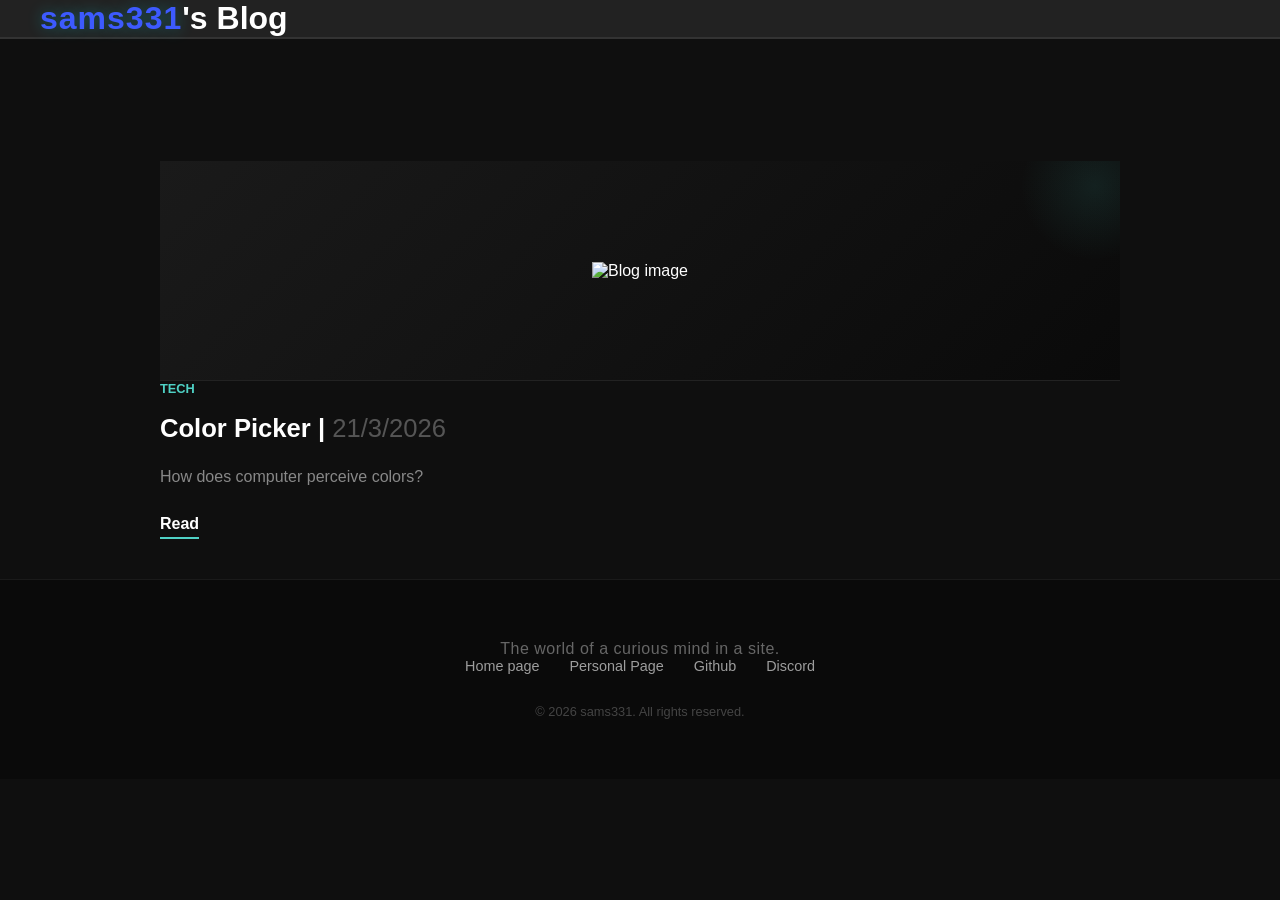
==== blogs/index.html @ 9d0912e8 "Commited using commit.sh" ====
<!DOCTYPE html>
<html lang="id">
<head>
	<meta charset="UTF-8">
	<meta name="viewport" content="width=device-width, initial-scale=1.0">
	<title>sams331's Blog | Blogs</title>
	<link rel="stylesheet" href="../styles.css">
</head>
<body>
	<header>
	<h1><span class="sams331">sams331</span>'s Blog</h1>
	</header>
	<blog-container>
	    <blog-grid>
        <!-- Card 1 -->
        <blog-card>
            <blog-image><img src="e.jpg" alt="Blog image"></blog-image>
            <blog-info>
                <blog-tag>Tech</blog-tag>
                <blog-name>Color Picker | <span class="date">21/3/2026</span></blog-name>
                <blog-excerpt>How does computer perceive colors?</blog-excerpt>
                <blog-action onclick="window.location.href='/blog/blogs/2026/03/21/color-picker.html'">Read</blog-action>
            </blog-info>
        </blog-card>
        
    </blog-grid>
    </blog-container>
		<footer-main-container>
		<footer-tagline>
			<p>The world of a curious mind in a site.</p>
		</footer-tagline>
		<footer-links>
			<a class="footer-link" href="https://sams331.github.io/blog">Home page</a>
			<a class="footer-link" target="_blank" rel="noopener noreferrer" href="https://sams331.github.io/">Personal Page</a>
			<a class="footer-link" target="_blank" rel="noopener noreferrer" href="https://github.com/sams331">Github</a>
			<a class="footer-link" target="_blank" rel="noopener noreferrer" href="https://discord.com/users/971970343675760650">Discord</a>
		</footer-links>
		<footer-copyright>
			<p>&copy; <span id="yr"></span> sams331. All rights reserved.</p>
		</footer-copyright>
	</footer-main-container>
	<script>
	let year = document.getElementById('yr')
	year.textContent = new Date().getFullYear()
	</script>
</body>
</html>
---- styles.css ----
@import url('https://googleapis.com');

html {
	font-family: "Montserrat", sans-serif;
	color: white;
}

* {
	margin: 0;
	padding: 0;
}
body {
    background-color: #0F0F0F;
    display: flex;
    flex-direction: column;
    justify-content: center;
    align-items: center;
    min-height: 100vh;        
    width: 100%;
}

header {
    width: 100%;
    display: flex;
    justify-content: left;
    text-align: left;
    position: fixed;
    top: 0;            /* Menempel ke paling atas */
    left: 0;           /* Menempel ke kiri */
    z-index: 100;
    background: #222222;
    border-bottom: 2px solid #333333;
    padding: 0 40px; /* Memberi jarak dari kiri & kanan */
}

mainpage-content {
    width: 80vw;
    min-height: 80vh; /* Gunakan min-height agar bisa memanjang jika konten penuh */
    background-color: #111;
    border: 1px solid #222;
    border-radius: 30px;
    margin: 120px 0 60px 0; /* Jarak atas (agar tidak nabrak header) dan bawah */
    display: flex;
    flex-direction: column;
    justify-content: center;
    align-items: center;
    padding: 40px; /* Ruang dalam agar teks tidak mepet pinggir kotak */
    box-sizing: border-box;
    gap: 50px;
}

/* Judul Besar */
h1.welcome {
    font-size: clamp(2rem, 10vw, 5rem);
    margin: 0;
    color: #ffffff;
}

p.welcome {
    font-size: 1.5rem;
    color: #a0a0a0;
    margin-top: 10px;
}

button.wlcm {
    display: inline-block;
    padding: 14px 40px;
    background-color: #fff;
    color: #000;
    text-decoration: none;
    border-radius: 30px;
    font-weight: 700;
    font-size: 1.1rem;
    margin-top: 20px;
    transition: 0.3s;
    cursor: pointer;
}

button.wlcm:hover {
    background-color: #e0e0e0;
    transform: translateY(-3px);
}

span.sams331 {
	font-weight: 900;
    letter-spacing: 1px;
    color: #3d5afe; 
    text-shadow: 0 0 15px rgba(0, 245, 255, 0.3);
    transition: 0.3s;
}


span.sams331:hover {
    text-shadow: 0 0 25px rgba(0, 245, 255, 0.6);
    filter: brightness(1.2);
}

.welcome-container {
    display: flex;
    flex-direction: column;
    justify-content: center;
    align-items: center; /* Memastikan semua anak elemen di tengah */
    text-align: center;
}

.typewriter {
    display: block;
    width: 12ch; /* Sesuai jumlah karakter "sams331_logs" */
    margin: 0 auto 20px auto; /* Margin auto kiri-kanan agar tetap di tengah */
    overflow: hidden; 
    white-space: nowrap; 
    border-right: 3px solid #4FD1C5; 
    font-size: 5rem; 
    font-weight: 900;
    letter-spacing: 0;
    
    /* Tambahkan ini agar teks ngetik dari tengah */
    text-align: center; 

    animation: 
      typing 2s steps(12, end), 
      blink-caret .75s step-end 5 forwards;
}

@keyframes typing {
  from { width: 0 }
  to { width: 12ch }
}

@keyframes blink-caret {
  from, to { border-color: transparent }
  50% { border-color: #4FD1C5; }
}


footer-main-container {
    width: 100%;             /* Pastikan selebar layar */
    padding: 60px 0;         /* Beri ruang atas dan bawah */
    background-color: #0a0a0a; 
    border-top: 1px solid #1a1a1a;
    display: block;          /* Menghindari konflik flexbox dari body */
    text-align: center;
    font-family: 'Montserrat', sans-serif;
}

footer-tagline {
    color: #666;             /* Warna abu-abu yang lebih soft */
    font-size: 1rem;
    font-weight: 300;
    margin-bottom: 25px;
    letter-spacing: 0.5px;
}

footer-links {
    display: flex;           /* Berjejer horizontal */
    justify-content: center; /* Center secara horizontal */
    gap: 30px;               /* Jarak antar link yang pas */
    margin-bottom: 30px;
    flex-direction: row;
}

@media (max-width: 430px) {
	footer-links {
		flex-direction: column;
	}
}

a.footer-link {
    color: white;
    text-decoration: none;
    font-size: 0.9rem;
    font-weight: 500;
    opacity: 0.6;
    transition: 0.3s;
}

a.footer-link:hover {
    opacity: 1;
    color: #4FD1C5;
}

footer-copyright {
    color: #444;
    font-size: 0.8rem;
    font-weight: 400;
    margin-top: 20px;
}

blog-container blog-grid, blog-card, 
blog-image, blog-info, blog-tag, blog-name, blog-excerpt, blog-action {
    display: block; 
    box-sizing: border-box;
    text-align: left; /* Pastikan teks nggak lari ke tengah */
}

blog-grid {
    display: grid;
    grid-template-columns: repeat(auto-fit, minmax(280px, 1fr)); /* 280px lebih aman untuk HP kecil */
    gap: 50px;
    width: 100%;
    box-sizing: border-box;
}

blog-container {
    max-width: 1000px;
    width: 100%; /* Pastikan selebar layar */
    margin: 40px auto;
    padding: 0 20px; /* Padding kecil agar tidak mepet layar HP */
    box-sizing: border-box;
    overflow-x: hidden; /* Mencegah side-scroll */
}
}

blog-card {
    background-color: #111;
    border: 1px solid #222;
    border-radius: 24px;
    overflow: hidden;
    transition: 0.3s ease;
}

blog-card:hover {
    border-color: #4FD1C5;
    transform: translateY(-8px);
}

blog-image {
    height: 220px;
    background: linear-gradient(135deg, #1a1a1a 0%, #0a0a0a 100%);
    border-bottom: 1px solid #222;
    display: flex;
    align-items: center;
    justify-content: center;
    position: relative;
    overflow: hidden;
}

/* Add a subtle blue glow effect */
blog-image::after {
    content: "";
    position: absolute;
    width: 150px;
    height: 150px;
    background: radial-gradient(circle, rgba(79, 209, 197, 0.1) 0%, transparent 70%);
    top: -50px;
    right: -50px;
}

}

blog-info {
    padding: 30px;
}

blog-tag {
    color: #4FD1C5;
    font-size: 0.8rem;
    font-weight: 700;
    text-transform: uppercase;
    margin-bottom: 12px;
}

blog-name {
    font-size: 1.6rem;
    font-weight: 700;
    margin-bottom: 15px;
    color: white;
}

blog-excerpt {
    color: #888;
    line-height: 1.6;
    font-weight: 300;
    margin-bottom: 25px;
}

span.date {
    color: #555;
    line-height: 1.6;
    font-weight: 300;
    margin-bottom: 25px;
}

blog-action {
    width: max-content;
    color: white;
    font-weight: 600;
    border-bottom: 2px solid #4FD1C5;
    cursor: pointer;
    padding-bottom: 4px;
    transition: 0.3s;
}

blog-action:hover {
    color: #4FD1C5;
}

post-container, post-header, post-hero, post-content, post-tag, post-title, post-meta {
    display: block;
    box-sizing: border-box;
}

post-container {
    max-width: 800px;
    margin: 100px auto 80px;
    padding: 0 20px;
}

post-header {
    text-align: center;
    margin-bottom: 50px;
}

post-tag {
    color: #4FD1C5;
    font-weight: 700;
    text-transform: uppercase;
    letter-spacing: 2px;
    font-size: 0.9rem;
    margin-bottom: 15px;
}

post-title {
    font-size: clamp(2.5rem, 8vw, 4rem);
    font-weight: 900;
    letter-spacing: -2px;
    line-height: 1.1;
    margin-bottom: 20px;
}

post-meta {
    color: #666;
    font-size: 0.9rem;
    font-weight: 300;
}

post-hero {
    width: 100%;
    height: 400px;
    border-radius: 30px;
    overflow: hidden;
    margin-bottom: 60px;
    border: 1px solid #222;
}

post-hero img {
    width: 100%;
    height: 100%;
    object-fit: cover;
}

/* Styling Teks Artikel */
post-content {
    font-size: 1.2rem;
    line-height: 1.8;
    color: #ccc;
    font-weight: 300;
}

post-content p {
    margin-bottom: 30px;
    text-align: justify;
}

post-content h2 {
    color: white;
    font-size: 2rem;
    margin: 50px 0 20px;
    font-weight: 700;
}

post-content blockquote {
    border-left: 4px solid #4FD1C5;
    padding-left: 30px;
    margin: 40px 0;
    font-style: italic;
    color: white;
    font-size: 1.5rem;
}

post-content img {
    max-width: 100%;    /* Kunci utama: jangan lebih lebar dari text area */
    height: auto;       /* Jaga proporsi agar tidak gepeng */
    display: block;     /* Hilangkan celah kecil di bawah gambar */
    margin: 40px auto;  /* Beri jarak atas-bawah dan posisikan di tengah */
    border-radius: 15px; /* Biar estetikanya nyambung sama blog-card */
    border: 1px solid #222; /* Border tipis khas tema dark mode kamu */
}

color-playground {
    display: block;
    background-color: #111;
    border: 1px solid #222;
    border-radius: 24px;
    padding: 40px;
    margin: 50px 0;
    text-align: center;
}

.picker-container {
    display: flex;
    flex-direction: column;
    align-items: center;
    gap: 20px;
    margin: 30px 0;
}

/* Mempercantik input color bawaan */
#colorPicker {
    width: 80px;
    height: 80px;
    border: none;
    background: none;
    cursor: pointer;
}

#previewBox {
    width: 100%;
    height: 150px;
    background-color: #4FD1C5;
    border-radius: 15px;
    transition: 0.3s ease;
    box-shadow: 0 0 30px rgba(79, 209, 197, 0.2);
}

.picker-info {
    display: flex;
    align-items: center;
    gap: 15px;
    background: #1a1a1a;
    padding: 10px 20px;
    border-radius: 50px;
    border: 1px solid #333;
}

#hexValue {
    font-family: monospace;
    font-weight: 700;
    color: white;
}

.copy-btn {
    background: none;
    border: none;
    color: #4FD1C5;
    cursor: pointer;
    font-weight: 700;
    font-family: 'Montserrat', sans-serif;
    font-size: 0.8rem;
}

.secondary-code {
    color: #666; /* Lebih redup dari HEX */
    font-family: monospace;
    font-size: 0.85rem;
    border-left: 1px solid #333;
    padding-left: 15px;
    margin-left: 15px;
}

/* Biar rapi di layar kecil (Mobile) */
@media (max-width: 500px) {
    .picker-info {
        flex-direction: column;
        border-radius: 20px;
        padding: 20px;
    }
    .secondary-code {
        border-left: none;
        border-top: 1px solid #333;
        padding: 10px 0 0 0;
        margin: 10px 0 0 0;
    }
}
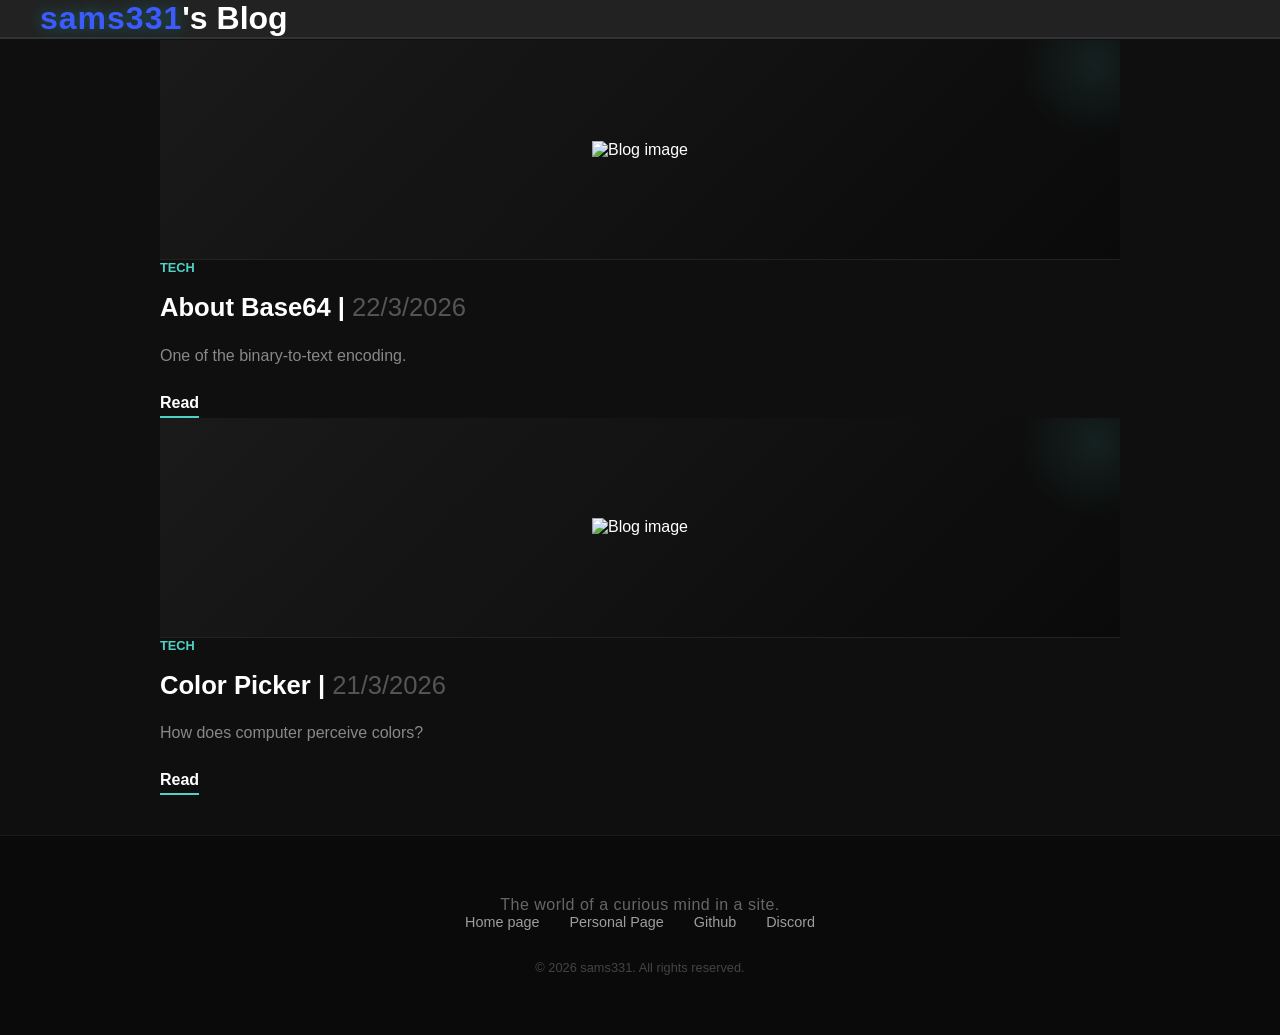
==== commit 57fc7264: "Commited using commit.sh" ====
--- a/blogs/index.html
+++ b/blogs/index.html
@@ -12,7 +12,17 @@
 	</header>
 	<blog-container>
 	    <blog-grid>
-        <!-- Card 1 -->
+        
+        <blog-card>
+            <blog-image><img src="e.jpg" alt="Blog image"></blog-image>
+            <blog-info>
+                <blog-tag>Tech</blog-tag>
+                <blog-name>About Base64 | <span class="date">22/3/2026</span></blog-name>
+                <blog-excerpt>One of the binary-to-text encoding.</blog-excerpt>
+                <blog-action onclick="window.location.href='/blog/blogs/2026/03/22/base64.html'">Read</blog-action> 
+            </blog-info>
+        </blog-card>
+        
         <blog-card>
             <blog-image><img src="e.jpg" alt="Blog image"></blog-image>
             <blog-info>
--- a/styles.css
+++ b/styles.css
@@ -473,3 +473,89 @@
     }
 }
 
+base64-converter {
+    display: block;
+    background-color: #111;
+    border: 1px solid #222;
+    border-radius: 24px;
+    padding: 40px;
+    margin: 50px 0;
+}
+
+.converter-layout {
+    display: flex;
+    flex-direction: column;
+    gap: 30px;
+}
+
+.converter-box {
+    text-align: left;
+}
+
+.converter-box label {
+    display: block;
+    color: #4FD1C5;
+    font-size: 0.8rem;
+    font-weight: 700;
+    text-transform: uppercase;
+    margin-bottom: 12px;
+}
+
+textarea {
+    width: 100%;
+    height: 150px;
+    background-color: #0a0a0a;
+    border: 1px solid #333;
+    border-radius: 12px;
+    padding: 15px;
+    color: #eee;
+    font-family: monospace;
+    font-size: 0.9rem;
+    resize: none;
+    transition: 0.3s;
+}
+
+textarea:focus {
+    border-color: #4FD1C5;
+    outline: none;
+}
+
+.box-actions {
+    margin-top: 15px;
+    display: flex;
+    gap: 10px;
+}
+
+.box-actions button {
+    padding: 10px 20px;
+    background-color: #4FD1C5;
+    color: #0a0a0a;
+    border: none;
+    border-radius: 50px;
+    font-weight: 700;
+    cursor: pointer;
+    font-size: 0.8rem;
+    transition: 0.3s;
+}
+
+.box-actions button.alt-btn {
+    background-color: #222;
+    color: white;
+}
+
+.box-actions button.copy-btn {
+    background-color: transparent;
+    border: 1px solid #4FD1C5;
+    color: #4FD1C5;
+}
+
+.box-actions button.clr-btn {
+    background-color: transparent;
+    border: none;
+    color: #BF4040;
+}
+
+.box-actions button:hover {
+    filter: brightness(1.2);
+    transform: translateY(-2px);
+}
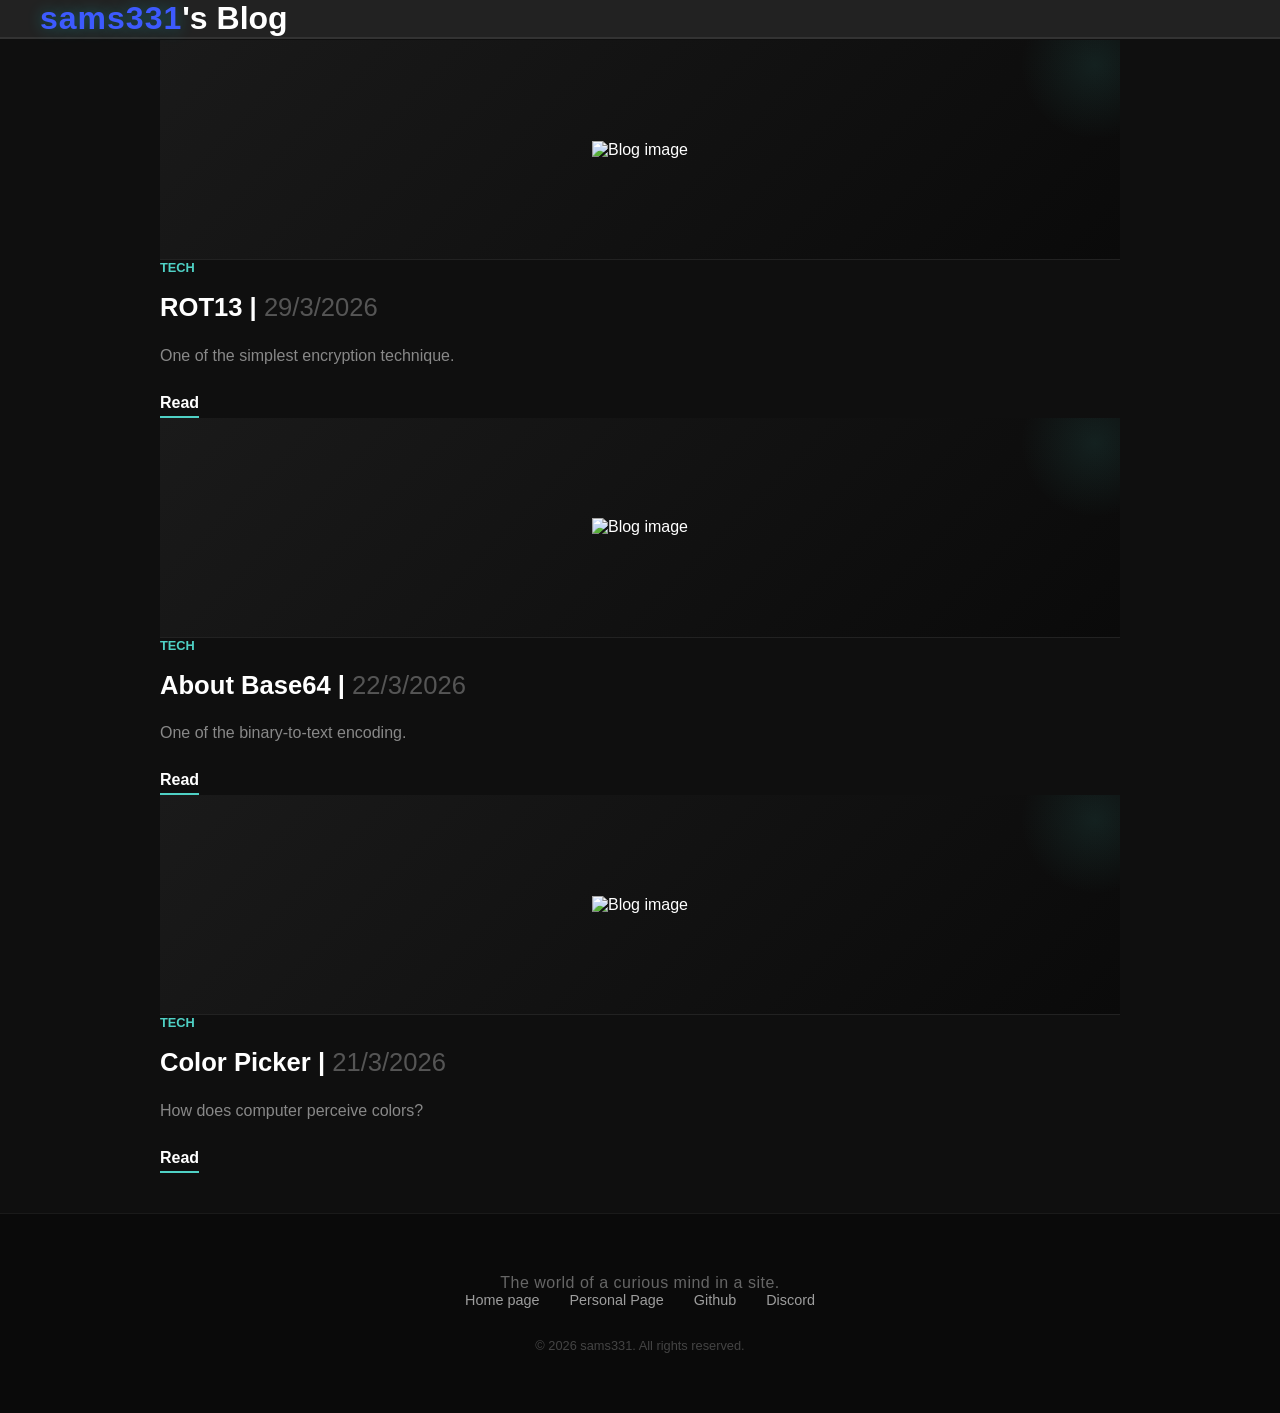
==== commit 18ba6df1: "Commited using commit.sh | No specific description" ====
--- a/blogs/index.html
+++ b/blogs/index.html
@@ -12,6 +12,16 @@
 	</header>
 	<blog-container>
 	    <blog-grid>
+			
+        <blog-card>
+            <blog-image><img src="e.jpg" alt="Blog image"></blog-image>
+            <blog-info>
+                <blog-tag>Tech</blog-tag>
+                <blog-name>ROT13 | <span class="date">29/3/2026</span></blog-name>
+                <blog-excerpt>One of the simplest encryption technique.</blog-excerpt>
+                <blog-action onclick="window.location.href='/blog/blogs/2026/03/22/rot13.html'">Read</blog-action> 
+            </blog-info>
+        </blog-card>
         
         <blog-card>
             <blog-image><img src="e.jpg" alt="Blog image"></blog-image>
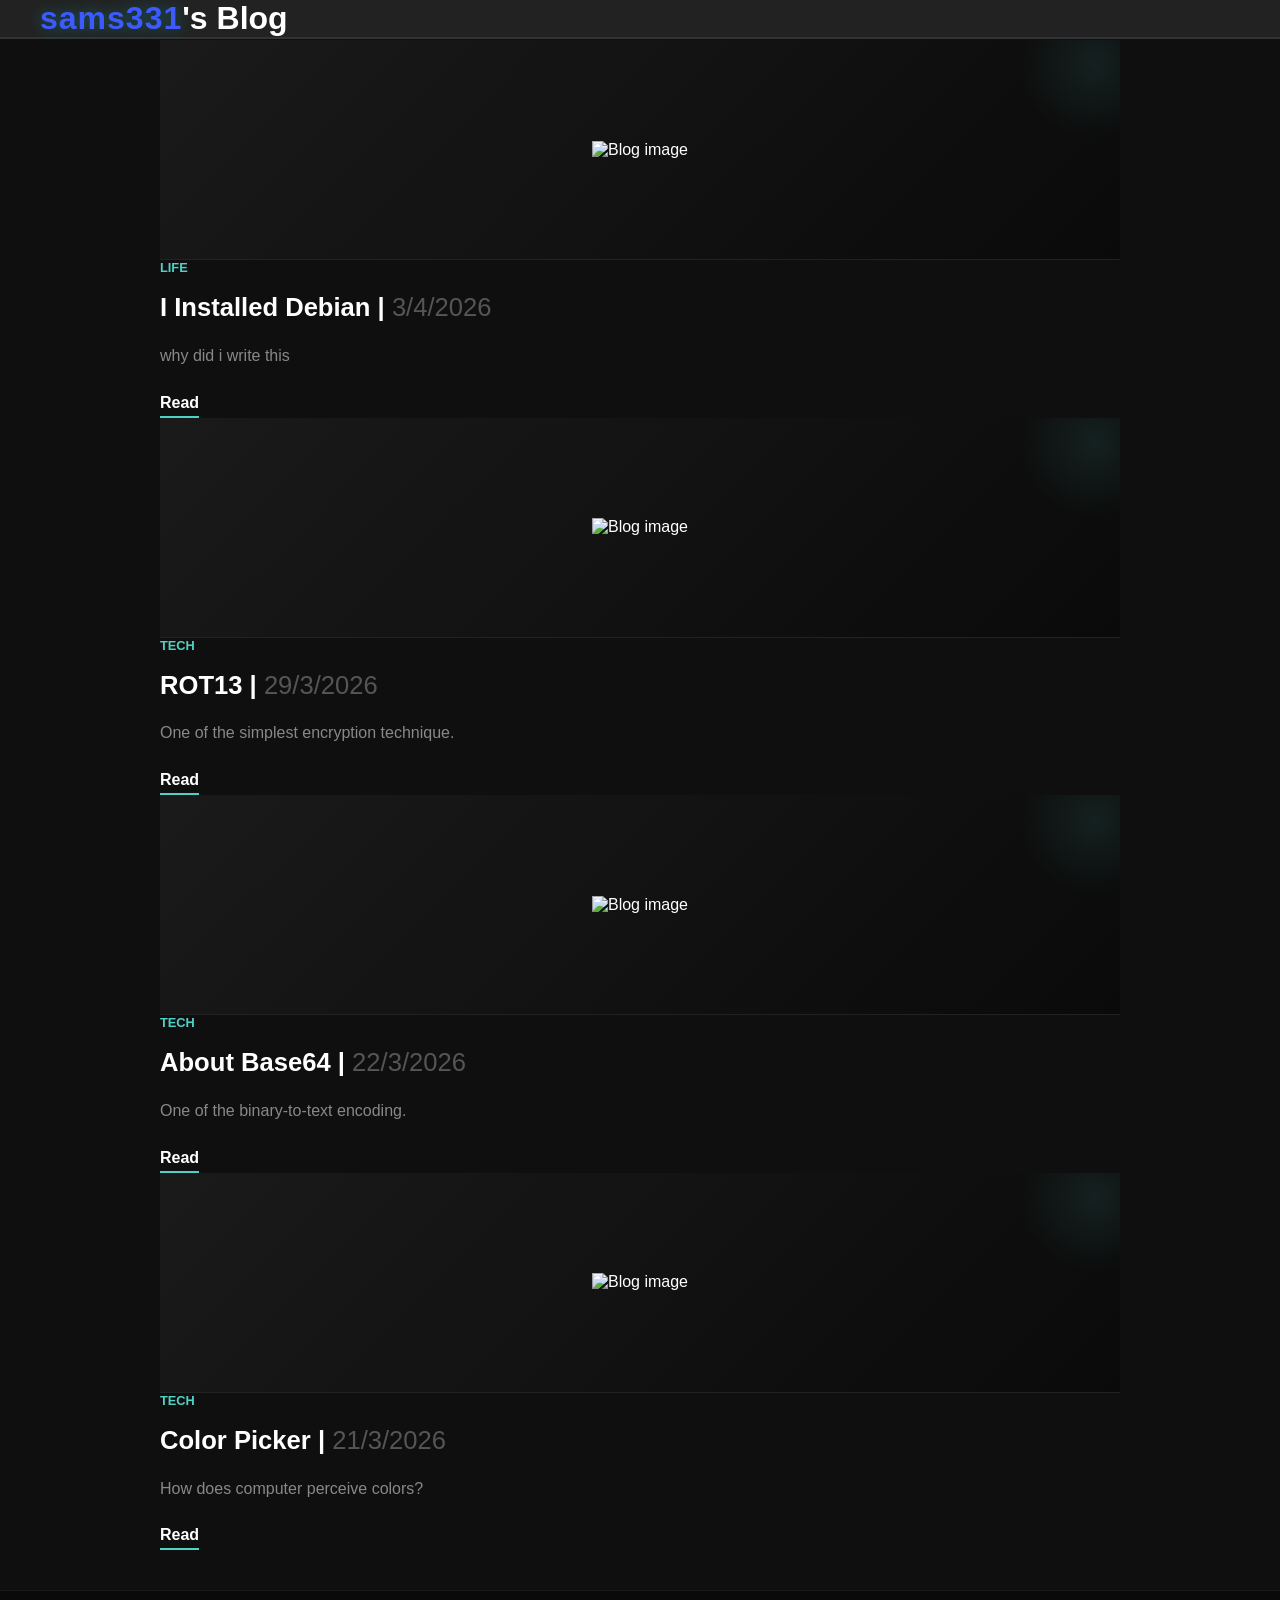
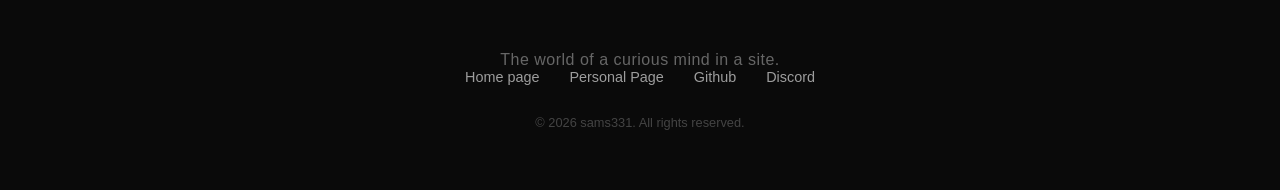
==== commit 9ada4520: "Commited using commit.sh | No specific description" ====
--- a/blogs/index.html
+++ b/blogs/index.html
@@ -13,13 +13,23 @@
 	<blog-container>
 	    <blog-grid>
 			
+		<blog-card>
+            <blog-image><img src="e.jpg" alt="Blog image"></blog-image>
+            <blog-info>
+                <blog-tag>Life</blog-tag>
+                <blog-name>I Installed Debian | <span class="date">3/4/2026</span></blog-name>
+                <blog-excerpt>why did i write this</blog-excerpt>
+                <blog-action onclick="window.location.href='/blog/blogs/2026/04/03/rot13.html'">Read</blog-action> 
+            </blog-info>
+        </blog-card>
+			
         <blog-card>
             <blog-image><img src="e.jpg" alt="Blog image"></blog-image>
             <blog-info>
                 <blog-tag>Tech</blog-tag>
                 <blog-name>ROT13 | <span class="date">29/3/2026</span></blog-name>
                 <blog-excerpt>One of the simplest encryption technique.</blog-excerpt>
-                <blog-action onclick="window.location.href='/blog/blogs/2026/03/22/rot13.html'">Read</blog-action> 
+                <blog-action onclick="window.location.href='/blog/blogs/2026/03/29/rot13.html'">Read</blog-action> 
             </blog-info>
         </blog-card>
         
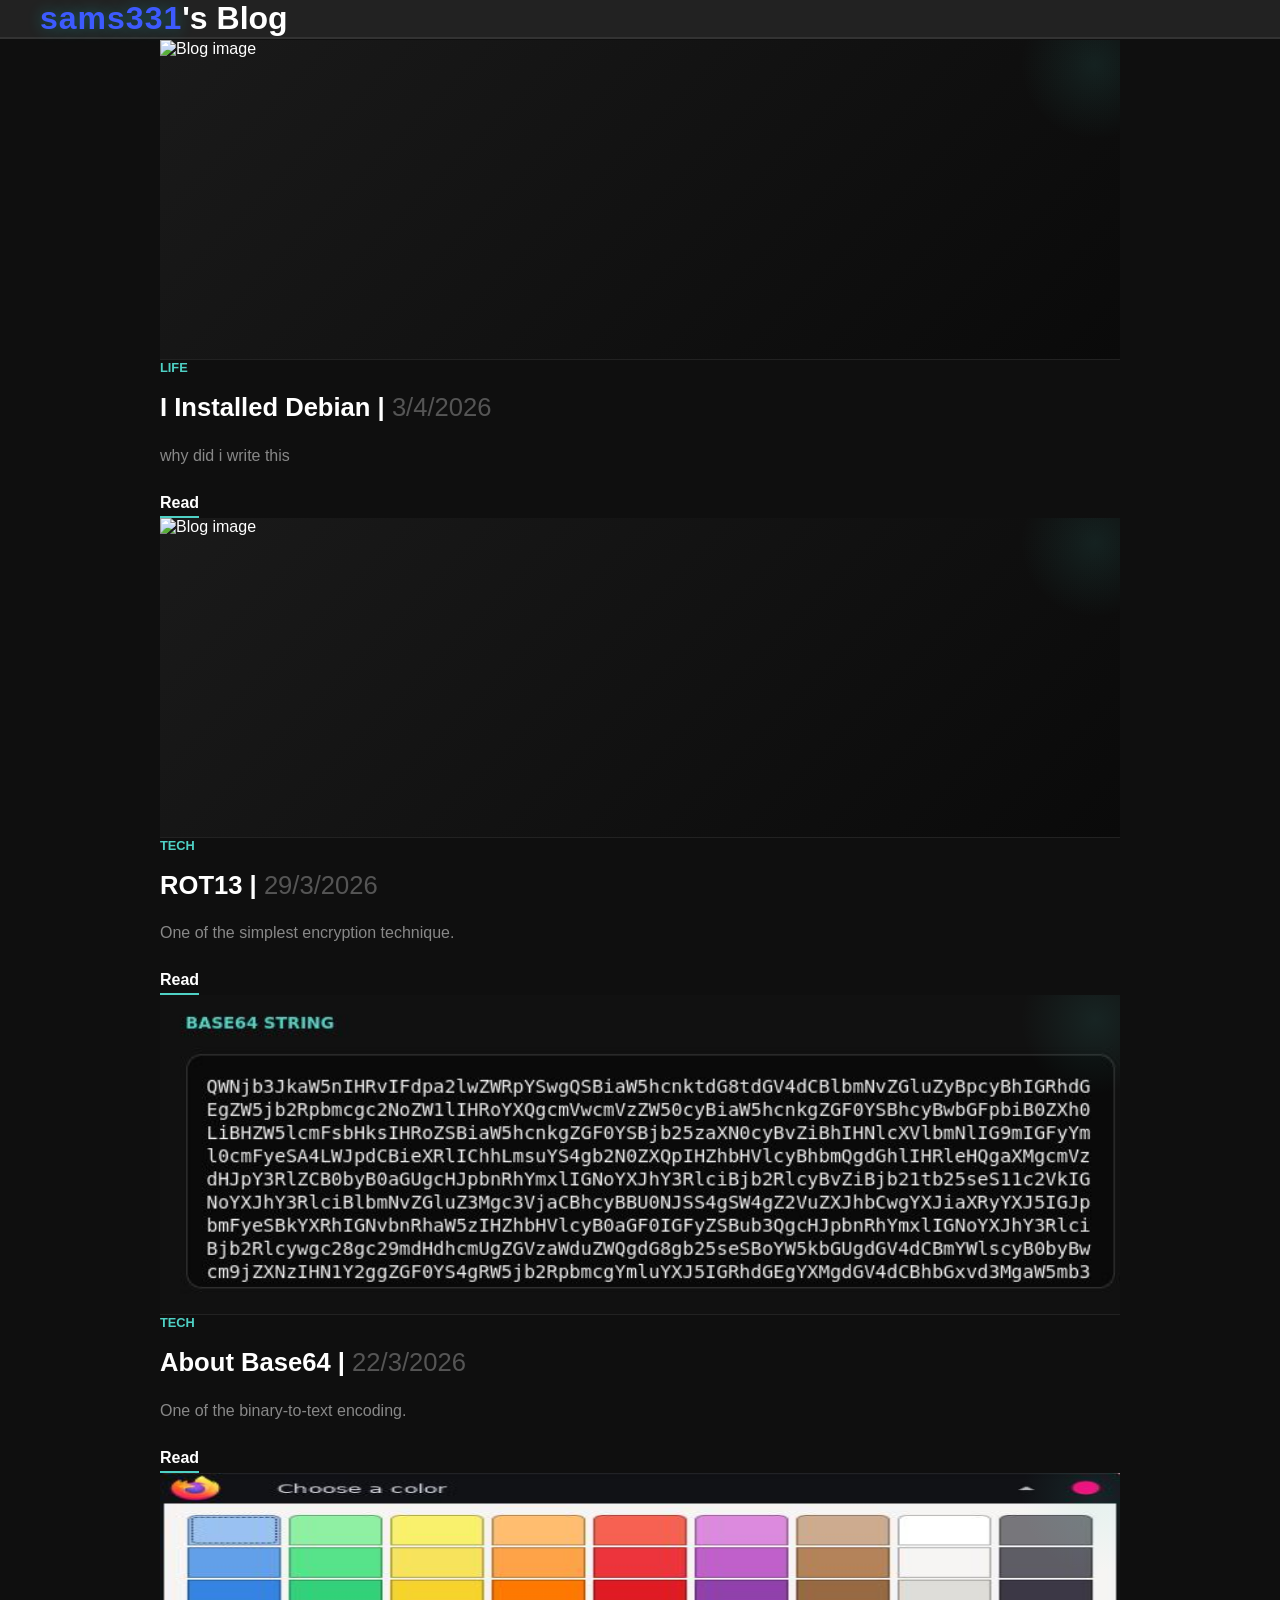
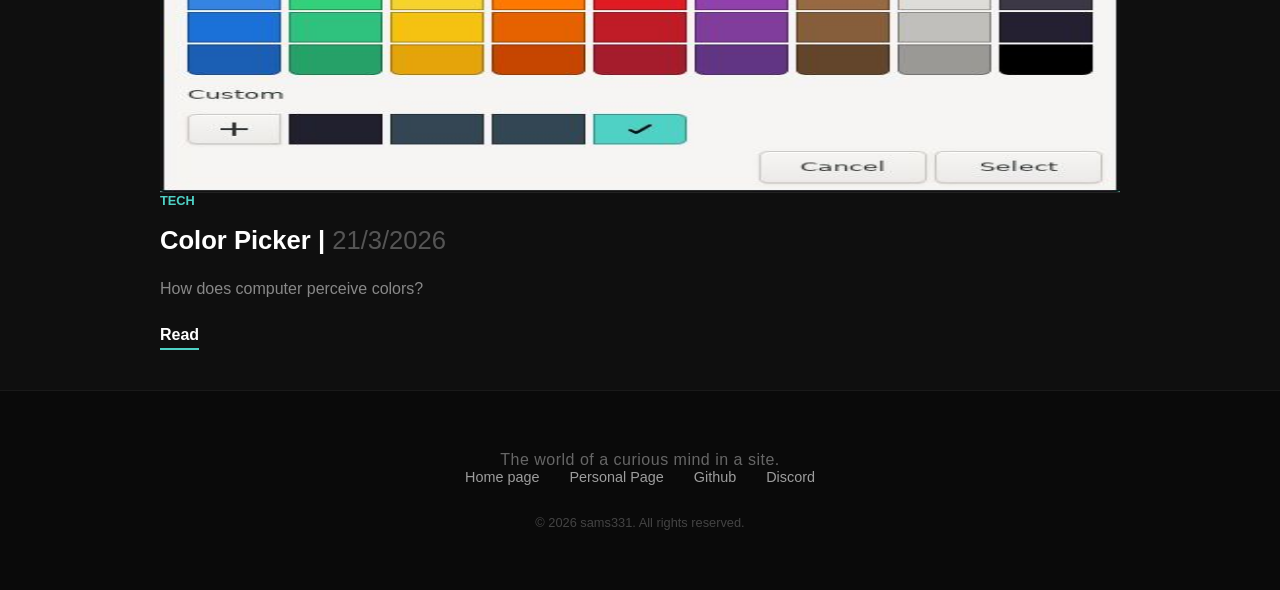
==== commit e263981e: "Commited using commit.sh | No specific description" ====
--- a/blogs/index.html
+++ b/blogs/index.html
@@ -19,7 +19,7 @@
                 <blog-tag>Life</blog-tag>
                 <blog-name>I Installed Debian | <span class="date">3/4/2026</span></blog-name>
                 <blog-excerpt>why did i write this</blog-excerpt>
-                <blog-action onclick="window.location.href='/blog/blogs/2026/04/03/rot13.html'">Read</blog-action> 
+                <blog-action onclick="window.location.href='/blog/blogs/2026/04/03/i-installed-debian.html'">Read</blog-action> 
             </blog-info>
         </blog-card>
 			
@@ -34,7 +34,7 @@
         </blog-card>
         
         <blog-card>
-            <blog-image><img src="e.jpg" alt="Blog image"></blog-image>
+            <blog-image><img src="base64.jpg" alt="Blog image"></blog-image>
             <blog-info>
                 <blog-tag>Tech</blog-tag>
                 <blog-name>About Base64 | <span class="date">22/3/2026</span></blog-name>
@@ -44,7 +44,7 @@
         </blog-card>
         
         <blog-card>
-            <blog-image><img src="e.jpg" alt="Blog image"></blog-image>
+            <blog-image><img src="color-picker.jpg" alt="Blog image"></blog-image>
             <blog-info>
                 <blog-tag>Tech</blog-tag>
                 <blog-name>Color Picker | <span class="date">21/3/2026</span></blog-name>
--- a/styles.css
+++ b/styles.css
@@ -225,7 +225,7 @@
 }
 
 blog-image {
-    height: 220px;
+    height: 320px;
     background: linear-gradient(135deg, #1a1a1a 0%, #0a0a0a 100%);
     border-bottom: 1px solid #222;
     display: flex;
@@ -233,6 +233,11 @@
     justify-content: center;
     position: relative;
     overflow: hidden;
+}
+
+blog-image img {
+	height: 100%;
+	width: 100%;
 }
 
 /* Add a subtle blue glow effect */
@@ -336,7 +341,7 @@
 
 post-hero {
     width: 100%;
-    height: 400px;
+    height: 100%;
     border-radius: 30px;
     overflow: hidden;
     margin-bottom: 60px;
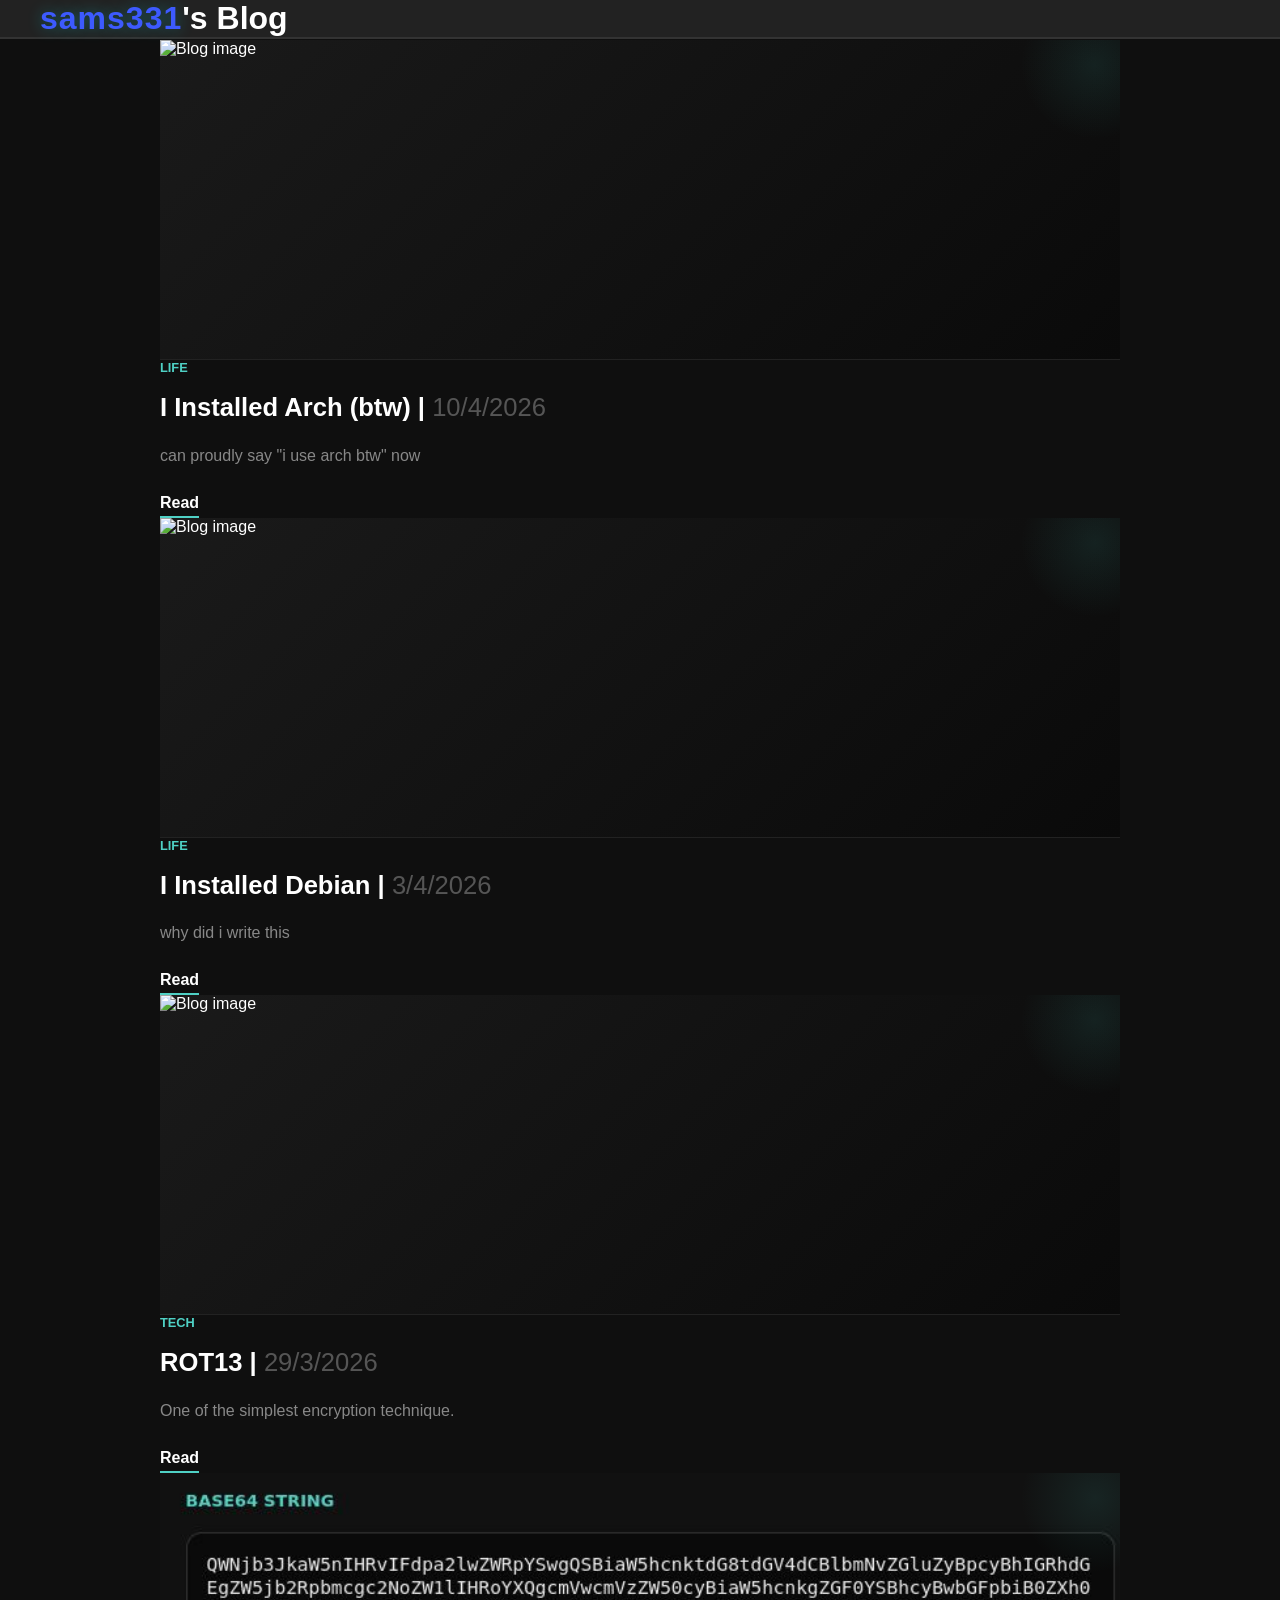
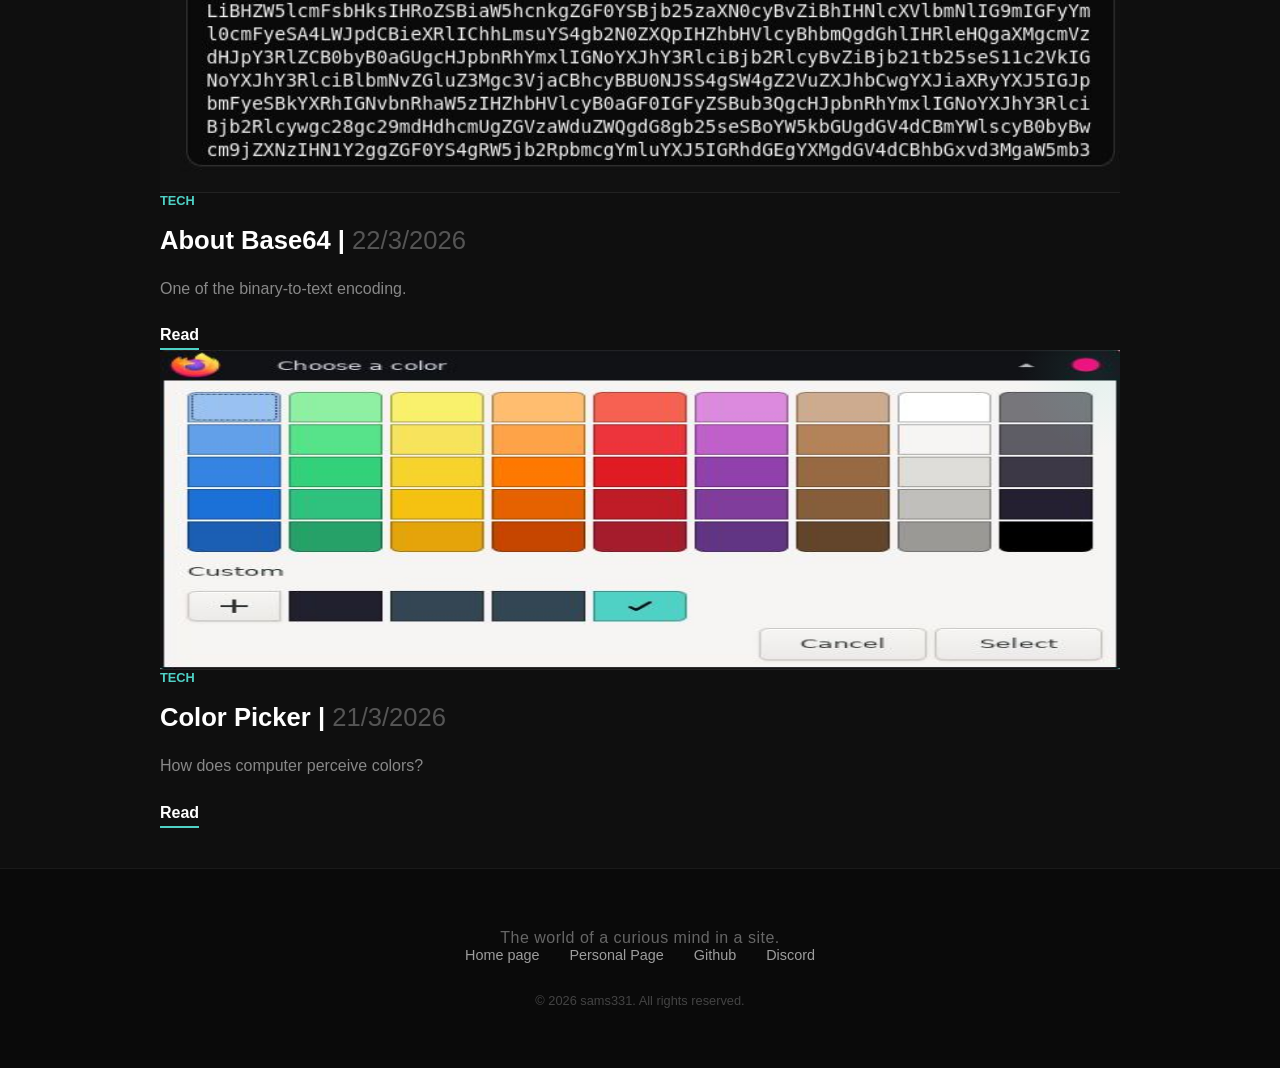
==== commit d75cdfa8: "Commited using commit.sh | No specific description" ====
--- a/blogs/index.html
+++ b/blogs/index.html
@@ -12,6 +12,16 @@
 	</header>
 	<blog-container>
 	    <blog-grid>
+			
+		<blog-card>
+            <blog-image><img src="e.jpg" alt="Blog image"></blog-image>
+            <blog-info>
+                <blog-tag>Life</blog-tag>
+                <blog-name>I Installed Arch (btw) | <span class="date">10/4/2026</span></blog-name>
+                <blog-excerpt>can proudly say "i use arch btw" now</blog-excerpt>
+                <blog-action onclick="window.location.href='/blog/blogs/2026/04/10/i-installed-arch-btw.html'">Read</blog-action> 
+            </blog-info>
+        </blog-card>
 			
 		<blog-card>
             <blog-image><img src="e.jpg" alt="Blog image"></blog-image>
